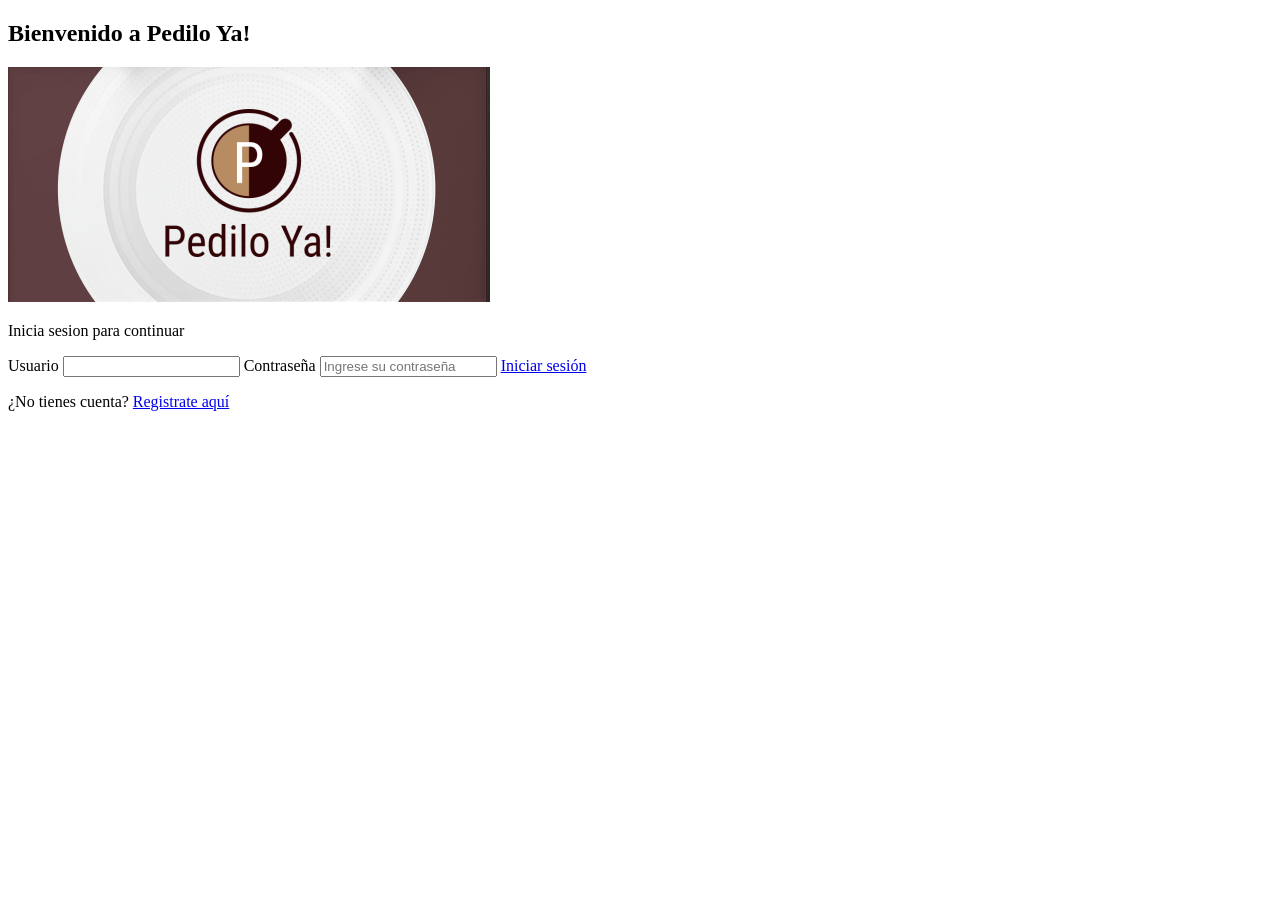
==== login.html @ 0c1fac23 "opaopa" ====
<!DOCTYPE html>
<html lang="en">
<head>
    <meta charset="UTF-8">
    <meta name="viewport" content="width=device-width, initial-scale=1.0">
    <title>Pedilo Ya!</title>
</head>
<body>
    <section class="Bienvenida">
        <h1>Bienvenido a Pedilo Ya!</h1>
        <img src="img/logo_app.png" alt="" srcset="">
        <p> Inicia sesion para continuar </p>
    </section>
    <form action="" class="login">
        <label for="usuario"> Usuario </label>
        <input type="email" name="usuario" id="email">

        <label for="password">Contraseña</label>
        <input type="password" name="password" id="password" placeholder="Ingrese su contraseña">

        <a href="index.html" class="boton">Iniciar sesión</a>
        <p>¿No tienes cuenta? <a href="#">Registrate aquí</a></p>
    </form>
   
</body>
</html>
</body>
</html>
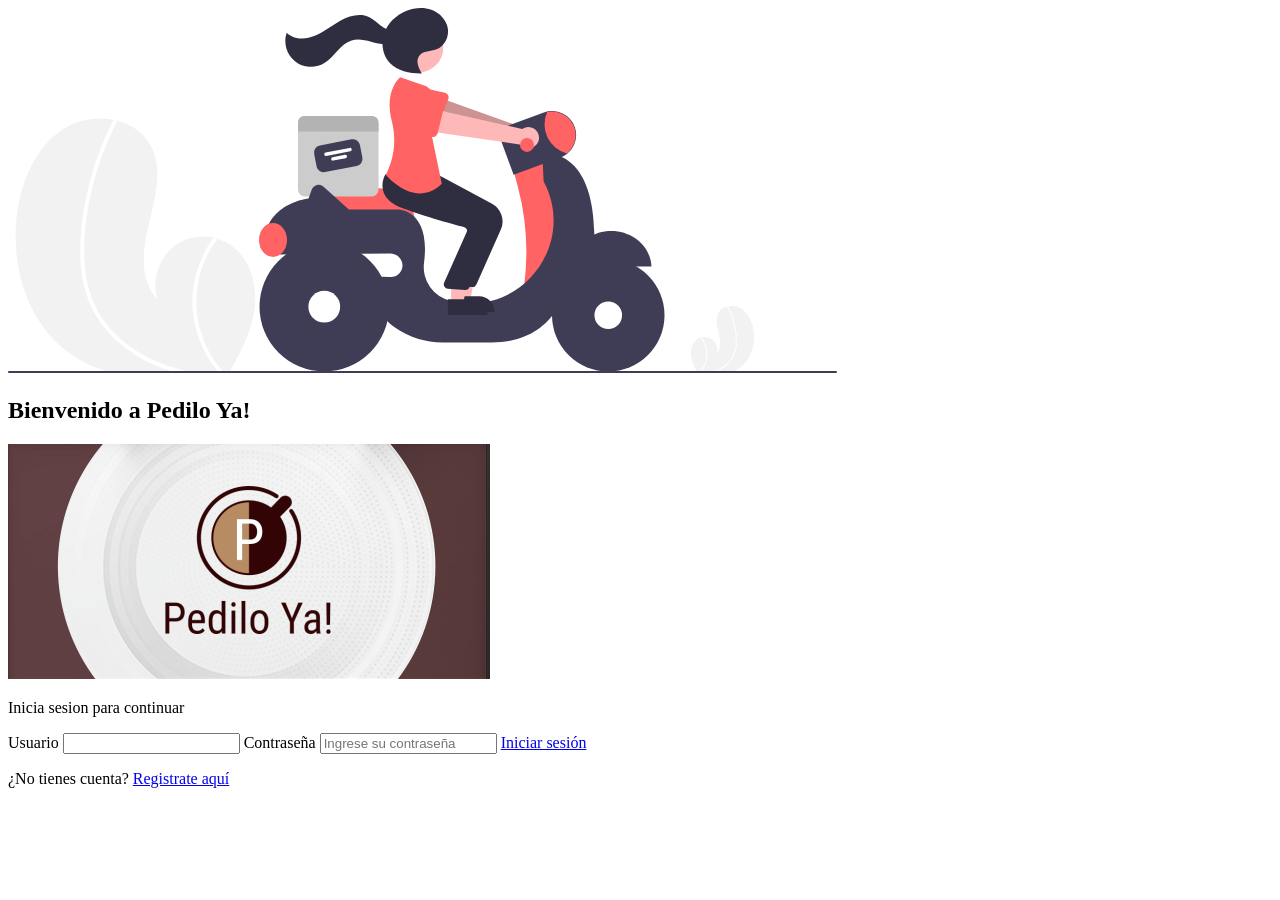
==== commit 879abd36: "asdasf" ====
--- a/login.html
+++ b/login.html
@@ -7,6 +7,7 @@
 </head>
 <body>
     <section class="Bienvenida">
+        <img src="img/delivery.svg" alt="" srcset="">
         <h1>Bienvenido a Pedilo Ya!</h1>
         <img src="img/logo_app.png" alt="" srcset="">
         <p> Inicia sesion para continuar </p>
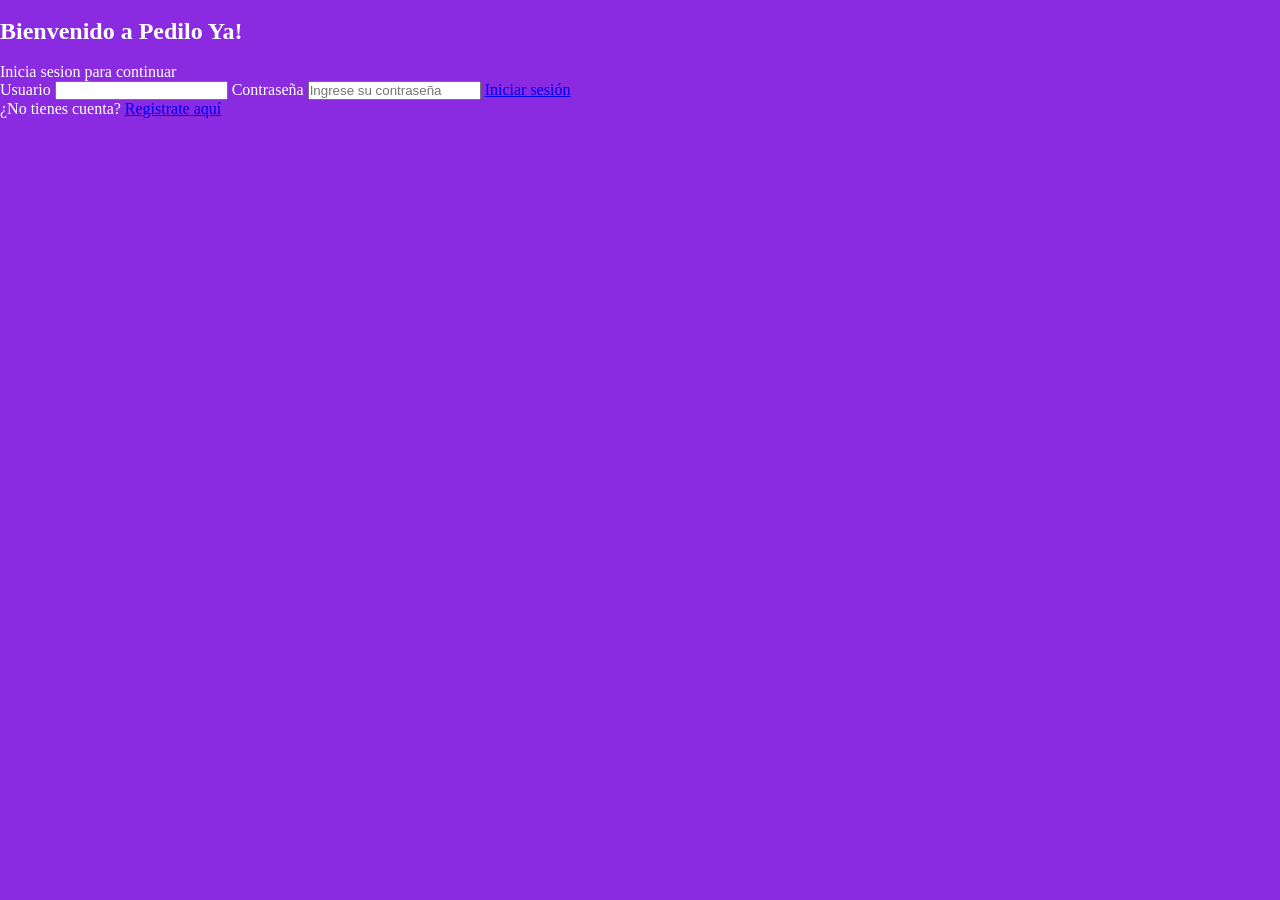
==== commit 7a1c65eb: "asf" ====
--- a/login.html
+++ b/login.html
@@ -3,6 +3,7 @@
 <head>
     <meta charset="UTF-8">
     <meta name="viewport" content="width=device-width, initial-scale=1.0">
+    <link rel="stylesheet" href="./miprueba.css">
     <title>Pedilo Ya!</title>
 </head>
 <body>
--- a/miprueba.css
+++ b/miprueba.css
@@ -0,0 +1,13 @@
+*{
+    margin: 0;
+    padding: 0;
+    box-sizing: border-box;
+
+}
+
+body{
+    height: 100vh;
+    
+    background-color: blueviolet;
+    color: white;
+}
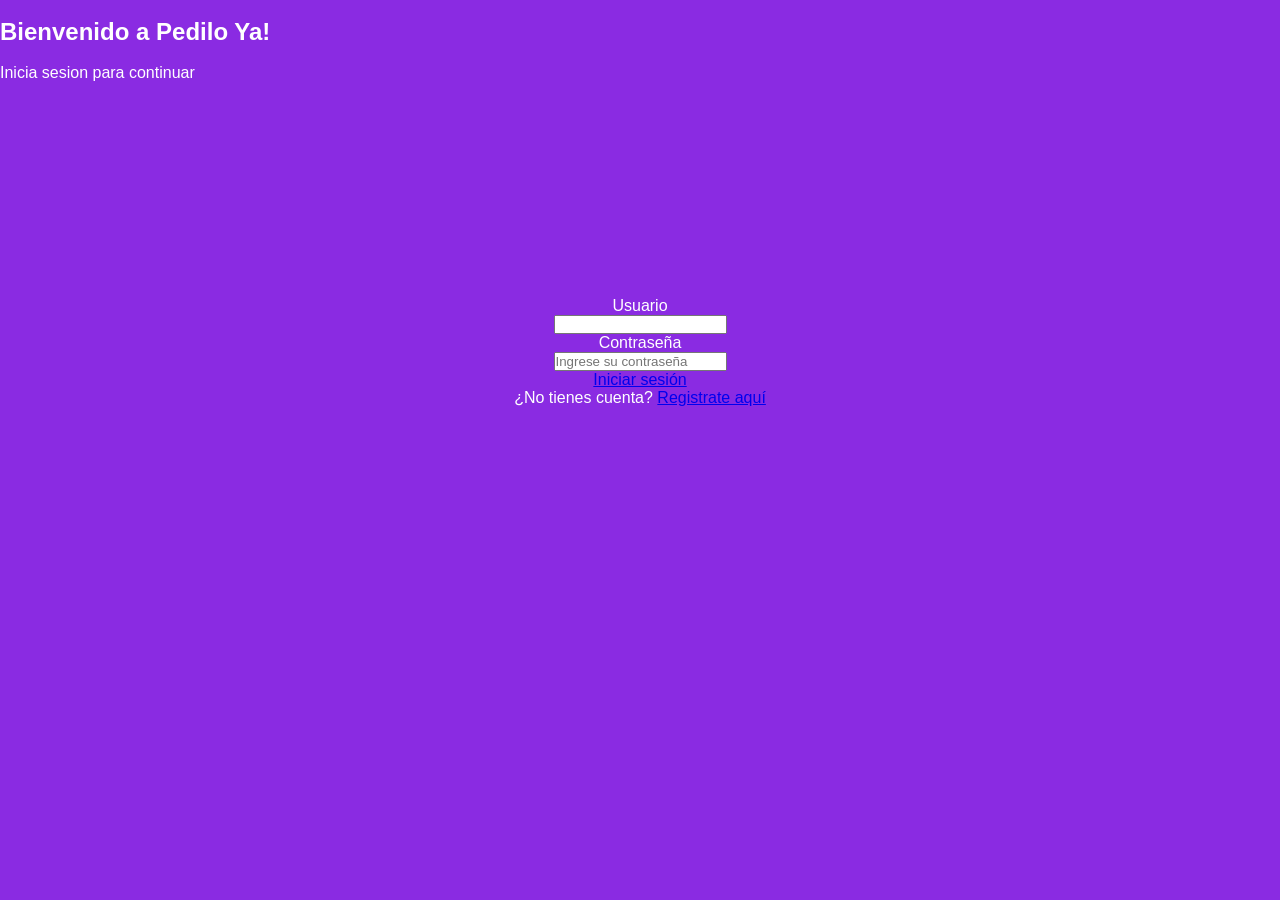
==== commit e71577e0: "asfafg" ====
--- a/login.html
+++ b/login.html
@@ -8,9 +8,9 @@
 </head>
 <body>
     <section class="Bienvenida">
-        <img src="img/delivery.svg" alt="" srcset="">
+        <img class="logo" src="img/delivery.svg" alt="" srcset="">
         <h1>Bienvenido a Pedilo Ya!</h1>
-        <img src="img/logo_app.png" alt="" srcset="">
+        <img clas="logobienvenida"src="img/logo_app.png" alt="" srcset="">
         <p> Inicia sesion para continuar </p>
     </section>
     <form action="" class="login">
--- a/miprueba.css
+++ b/miprueba.css
@@ -5,9 +5,43 @@
 
 }
 
+:root{
+    --bg-colorprimario:rgb(184,0, 245);
+    ---colorsecundario: rgb(98, 2, 129);
+    --txt-primario :rgb(0, 0, 0);
+    --ancho50:50%;
+    --arial: Arial, Helvetica, sans-serif;
+    --transicion: all 0.3 ease-in-out;
+    --sombra-chica: 0px 0px 5px rgba(0, 0, 0, 5);
+    --sombra-grande: 0px 0px 20px rgba(255, 255, 0, 5)
+}
+
 body{
     height: 100vh;
     
     background-color: blueviolet;
     color: white;
+    font-family: var(--arial);
+}
+
+.bienvenida{
+    display: flex;
+    flex-direction: column;
+    height: 40%;
+}
+.logobienvenida{
+    height: 20vh;
+    width: 20vw;
+    box-shadow: var(--sombra-grande);
+}
+
+
+.login{
+    display: flex;
+    flex-direction: column;
+    justify-content: center;
+    align-items: center;
+    height: 60%;
+
+
 }
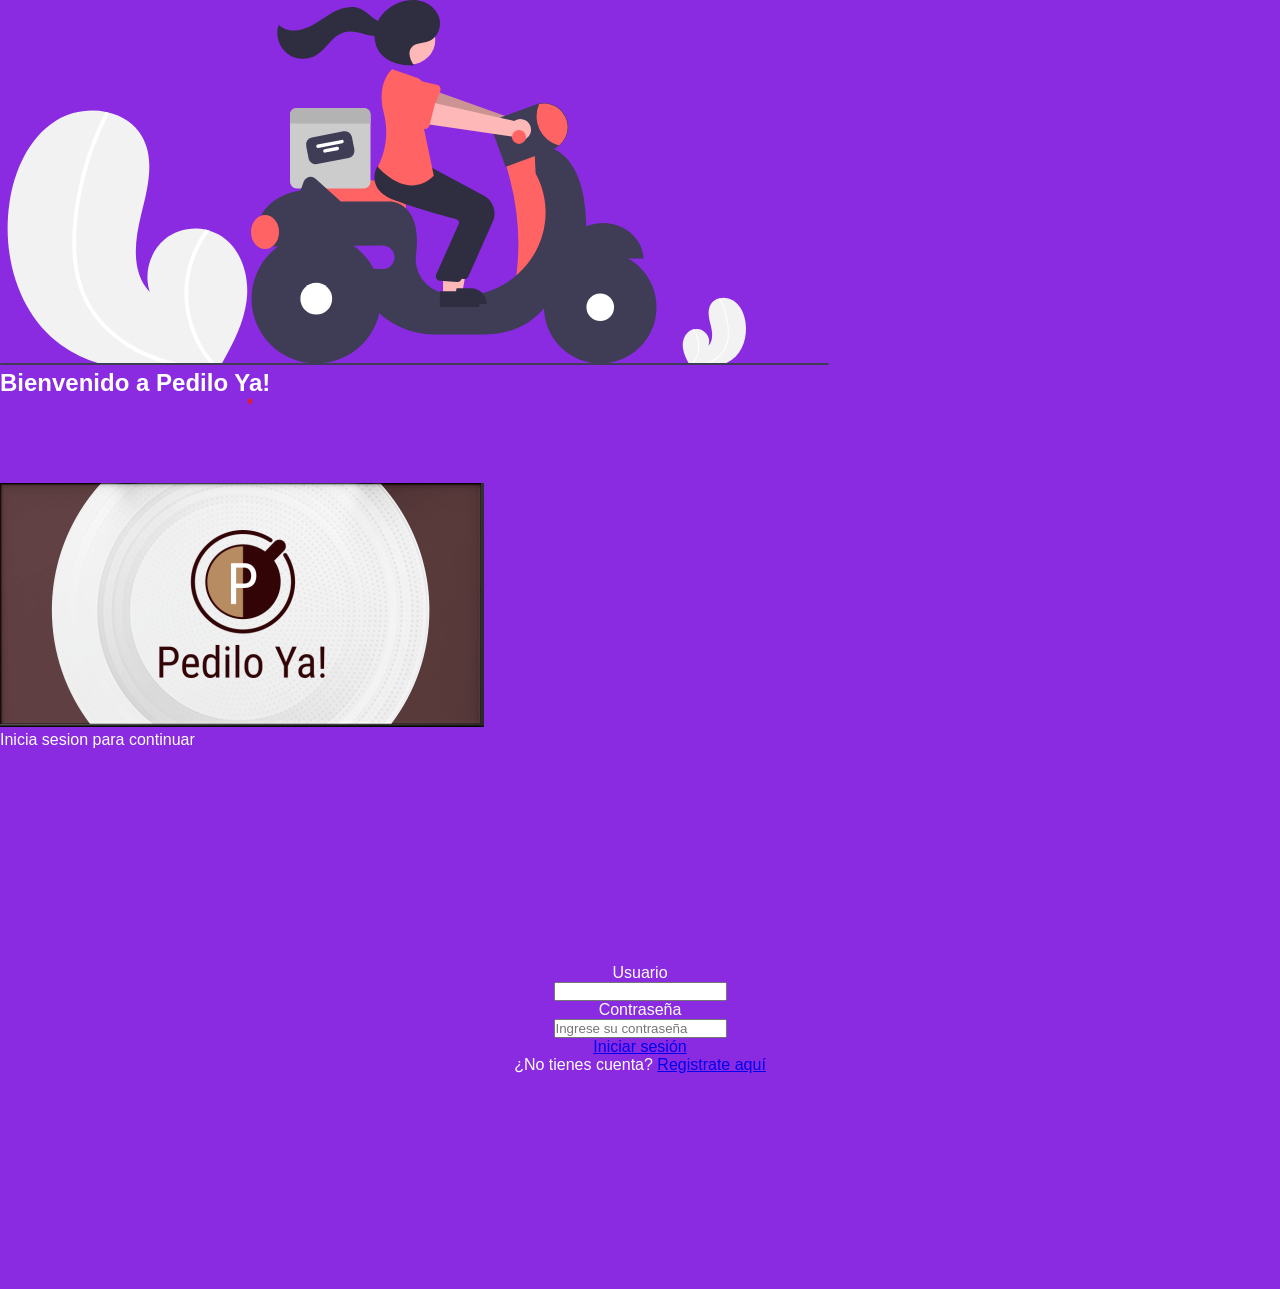
==== commit 09b8dee8: "img" ====
--- a/login.html
+++ b/login.html
@@ -10,7 +10,7 @@
     <section class="Bienvenida">
         <img class="logo" src="img/delivery.svg" alt="" srcset="">
         <h1>Bienvenido a Pedilo Ya!</h1>
-        <img clas="logobienvenida"src="img/logo_app.png" alt="" srcset="">
+        <img clas="logobienvenida"src="img/logo.png" alt="" srcset="">
         <p> Inicia sesion para continuar </p>
     </section>
     <form action="" class="login">
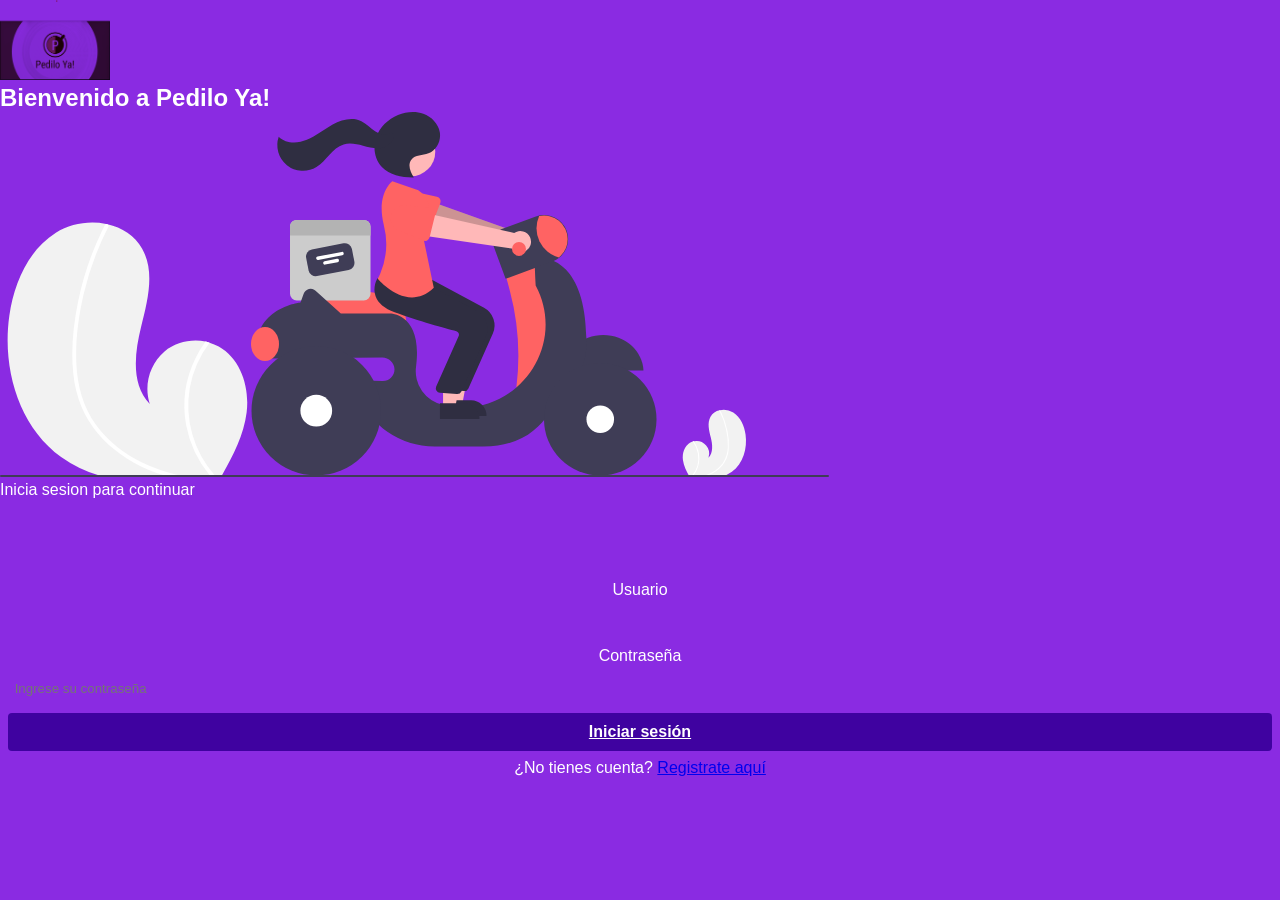
==== commit 23fa6188: "imagenes nuevas" ====
--- a/login.html
+++ b/login.html
@@ -8,9 +8,9 @@
 </head>
 <body>
     <section class="Bienvenida">
-        <img class="logo" src="img/delivery.svg" alt="" srcset="">
+        <img class="logo" src="img/logo.png" alt="" srcset="">
         <h1>Bienvenido a Pedilo Ya!</h1>
-        <img clas="logobienvenida"src="img/logo.png" alt="" srcset="">
+        <img clas="logobienvenida"src="img/delivery.svg" alt="" srcset="">
         <p> Inicia sesion para continuar </p>
     </section>
     <form action="" class="login">
--- a/miprueba.css
+++ b/miprueba.css
@@ -6,8 +6,9 @@
 }
 
 :root{
-    --bg-colorprimario:rgb(184,0, 245);
-    ---colorsecundario: rgb(98, 2, 129);
+    --bg-primario-gradient: linear-gradient(to top, rgb(184, 0, 245), rgb(255, 255, 255));
+    --bg-colorprimario:linear-gradient(to bottom, rgb(197, 17, 11), white);
+    --bg-colorsecundario: rgb(63, 2, 160);
     --txt-primario :rgb(0, 0, 0);
     --ancho50:50%;
     --arial: Arial, Helvetica, sans-serif;
@@ -28,20 +29,53 @@
     display: flex;
     flex-direction: column;
     height: 40%;
+    justify-content: center;
+    align-items: center;
+    gap: 16px;
 }
 .logobienvenida{
     height: 20vh;
     width: 20vw;
-    box-shadow: var(--sombra-grande);
+    filter: (var(--sombra-grande));
 }
 
+.logo{
+    height: 80px; 
+    width: 110px;
+    margin: auto;
+    mix-blend-mode: multiply;
+    
+}
 
 .login{
     display: flex;
     flex-direction: column;
     justify-content: center;
     align-items: center;
-    height: 60%;
+    height: 40%;
+    padding: .5em;
+    gap: .5em;
+}
 
+.login input[type="email"],.login input[type="password"]{
+    width: 100%;
+    height: 2.4em;
+    padding: 0.5em;
+    border-radius: .25em;
+    border: none;
+    background-color: var(--bg-secundario);
+}
+
+.login .boton{
+    width: 100%;
+    height: 2.4em;
+    background-color: var(--bg-colorsecundario);
+    color: white;
+    border-radius: .25em;
+    border: none;
+    cursor: pointer;
+    font-weight: bold;
+    text-align: center;
+    line-height: 2.4em;
 
 }
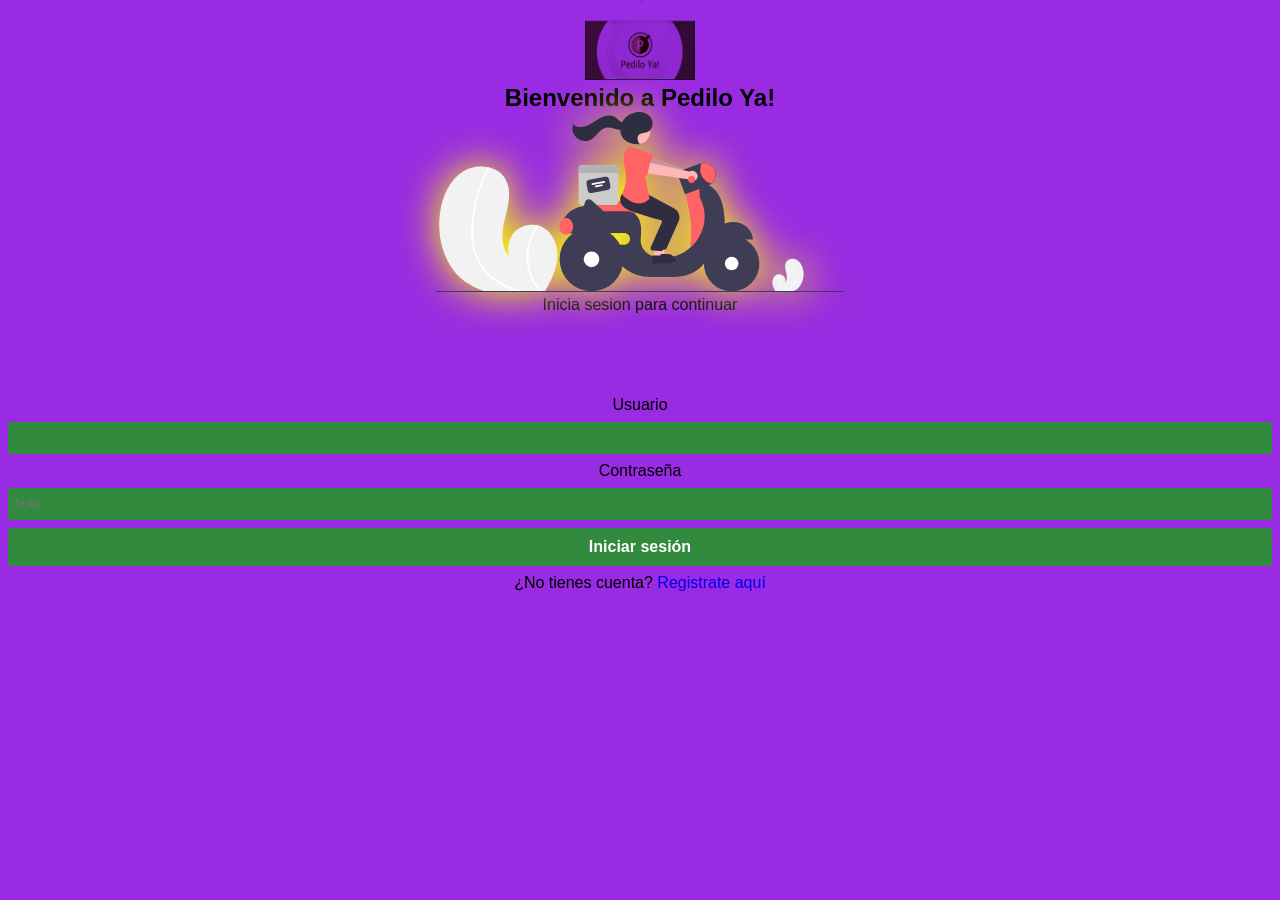
==== commit 505bfe0a: "fjhahgfyquaf" ====
--- a/login.html
+++ b/login.html
@@ -10,7 +10,7 @@
     <section class="Bienvenida">
         <img class="logo" src="img/logo.png" alt="" srcset="">
         <h1>Bienvenido a Pedilo Ya!</h1>
-        <img clas="logobienvenida"src="img/delivery.svg" alt="" srcset="">
+        <img class="logobienvenida"src="img/delivery.svg" alt="" srcset="">
         <p> Inicia sesion para continuar </p>
     </section>
     <form action="" class="login">
@@ -18,7 +18,7 @@
         <input type="email" name="usuario" id="email">
 
         <label for="password">Contraseña</label>
-        <input type="password" name="password" id="password" placeholder="Ingrese su contraseña">
+        <input type="password" name="password" id="password" placeholder="hola">
 
         <a href="index.html" class="boton">Iniciar sesión</a>
         <p>¿No tienes cuenta? <a href="#">Registrate aquí</a></p>
--- a/miprueba.css
+++ b/miprueba.css
@@ -2,13 +2,14 @@
     margin: 0;
     padding: 0;
     box-sizing: border-box;
-
+    text-decoration: none;
+    list-style: none;
 }
 
 :root{
     --bg-primario-gradient: linear-gradient(to top, rgb(184, 0, 245), rgb(255, 255, 255));
     --bg-colorprimario:linear-gradient(to bottom, rgb(197, 17, 11), white);
-    --bg-colorsecundario: rgb(63, 2, 160);
+    --bg-colorsecundario: rgb(50, 138, 62);
     --txt-primario :rgb(0, 0, 0);
     --ancho50:50%;
     --arial: Arial, Helvetica, sans-serif;
@@ -20,9 +21,10 @@
 body{
     height: 100vh;
     
-    background-color: blueviolet;
-    color: white;
+    background-color: rgb(153, 43, 226);
+    color: black;
     font-family: var(--arial);
+    text-align: center;
 }
 
 .bienvenida{
@@ -32,11 +34,12 @@
     justify-content: center;
     align-items: center;
     gap: 16px;
+    color:black;
 }
 .logobienvenida{
     height: 20vh;
-    width: 20vw;
-    filter: (var(--sombra-grande));
+    width: 80vw;
+    filter: drop-shadow(var(--sombra-grande));
 }
 
 .logo{
@@ -63,7 +66,7 @@
     padding: 0.5em;
     border-radius: .25em;
     border: none;
-    background-color: var(--bg-secundario);
+    background-color: var(--bg-colorsecundario);
 }
 
 .login .boton{
@@ -78,4 +81,8 @@
     text-align: center;
     line-height: 2.4em;
 
+}
+
+*{
+    outline: dashed lpx red;
 }
